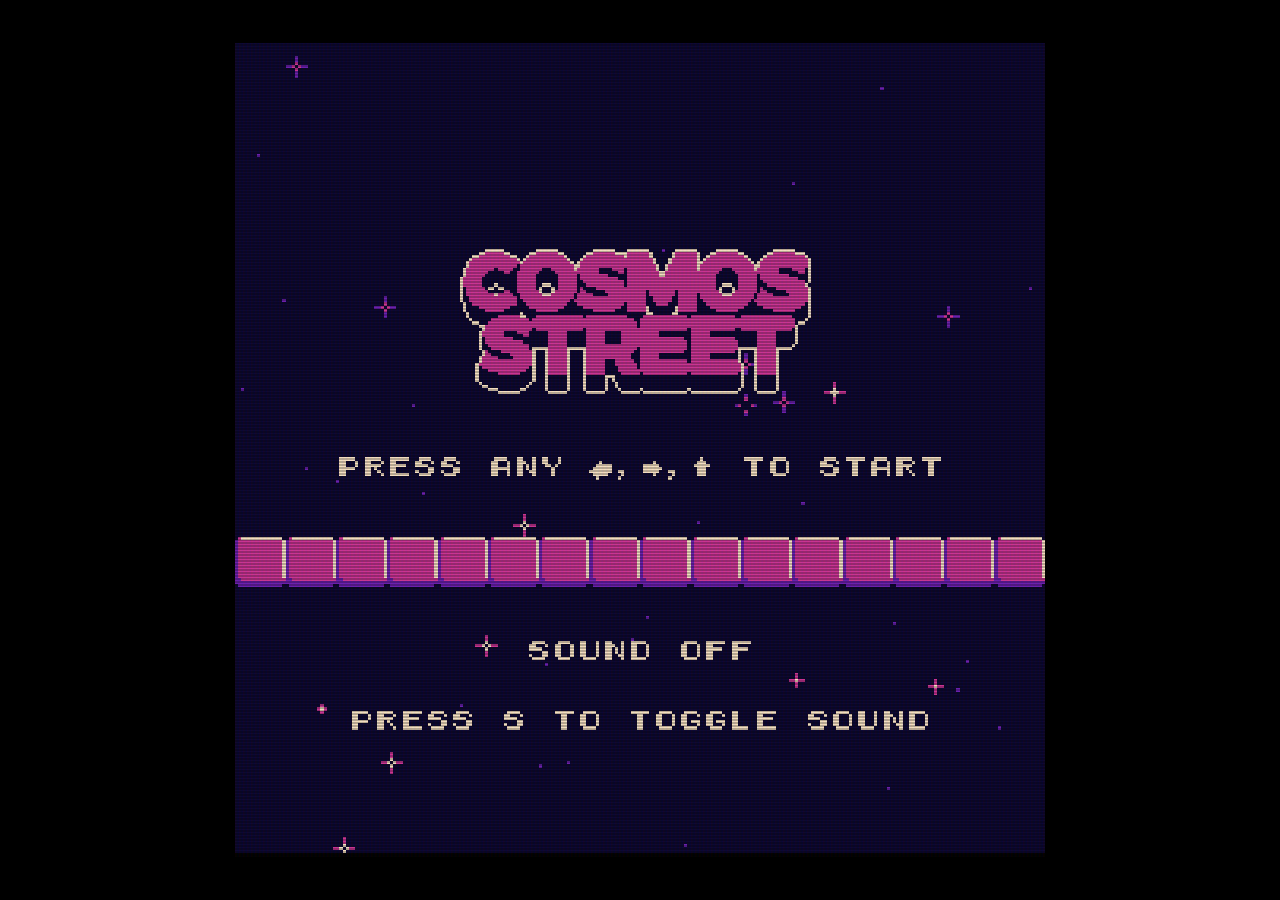
==== index.html @ 02cb6f2f "feat: add dot explosion" ====
<!doctype html>
<html lang="en">
  <head>
    <meta charset="UTF-8" />
    <meta name="viewport" content="width=device-width, initial-scale=1.0" />
    <title>Cosmos Street</title>
    <link rel="stylesheet" href="styles.css" />
    <link rel="icon" type="image/png" href="favicon-32x32.png" sizes="32x32" />
    <link rel="icon" type="image/png" href="favicon-16x16.png" sizes="16x16" />
  </head>
  <body>
    <div class="game">
      <div class="crt-container">
        <div class="crt">
          <canvas
            id="canvas"
            class="squircle"
            width="256"
            height="256"
          ></canvas>
        </div>
      </div>
      <div class="controls">
        <div class="controls-left">
          <button class="square" id="reset">RESET</button>
          <button class="square">
            <div>
              <svg
                xmlns="http://www.w3.org/2000/svg"
                width="24"
                height="24"
                viewBox="0 0 24 24"
                fill="none"
                stroke="currentColor"
                stroke-width="2"
                stroke-linecap="round"
                stroke-linejoin="round"
                class="lucide lucide-sparkles preview-icon"
              >
                <path
                  d="M11.017 2.814a1 1 0 0 1 1.966 0l1.051 5.558a2 2 0 0 0 1.594 1.594l5.558 1.051a1 1 0 0 1 0 1.966l-5.558 1.051a2 2 0 0 0-1.594 1.594l-1.051 5.558a1 1 0 0 1-1.966 0l-1.051-5.558a2 2 0 0 0-1.594-1.594l-5.558-1.051a1 1 0 0 1 0-1.966l5.558-1.051a2 2 0 0 0 1.594-1.594z"
                />
                <path d="M20 2v4" />
                <path d="M22 4h-4" />
                <circle cx="4" cy="20" r="2" />
              </svg>
            </div>
          </button>
          <button class="square" id="break">
            <div>
              <svg
                width="24"
                height="24"
                viewBox="0 0 24 24"
                fill="none"
                xmlns="http://www.w3.org/2000/svg"
              >
                <path
                  d="M12 19L5 12L12 5"
                  stroke="var(--color-on-surface)"
                  stroke-width="2"
                  stroke-linecap="round"
                  stroke-linejoin="round"
                />
                <path
                  d="M19 12H5"
                  stroke="var(--color-on-surface)"
                  stroke-width="2"
                  stroke-linecap="round"
                  stroke-linejoin="round"
                />
              </svg>
            </div>
          </button>
          <button class="square" id="speed-up">
            <div>
              <svg
                width="24"
                height="24"
                viewBox="0 0 24 24"
                fill="none"
                xmlns="http://www.w3.org/2000/svg"
              >
                <path
                  d="M12 5L19 12L12 19"
                  stroke="var(--color-on-surface)"
                  stroke-width="2"
                  stroke-linecap="round"
                  stroke-linejoin="round"
                />
                <path
                  d="M5 12L19 12"
                  stroke="var(--color-on-surface)"
                  stroke-width="2"
                  stroke-linecap="round"
                  stroke-linejoin="round"
                />
              </svg>
            </div>
          </button>
        </div>
        <div class="controls-right">
          <button class="square" id="toggle-sound">SOUND</button>
          <button class="square">
            <div>
              <svg
                xmlns="http://www.w3.org/2000/svg"
                width="24"
                height="24"
                viewBox="0 0 24 24"
                fill="none"
                stroke="currentColor"
                stroke-width="2"
                stroke-linecap="round"
                stroke-linejoin="round"
                class="lucide lucide-zap preview-icon"
              >
                <path
                  d="M15.914 4a1.5 1.5 0 00-2.474-1.561l-9 9A1.5 1.5 0 005.5 14h4.002a.5.5 0 01.471.666L8.086 20a1.5 1.5 0 002.475 1.56l9-9A1.5 1.5 0 0018.5 10h-3.997a.5.5 0 01-.472-.667z"
                />
              </svg>
            </div>
          </button>
          <button class="square" id="pause">PAUSE</button>
          <button class="square" id="jump">
            <div>
              <svg
                width="24"
                height="24"
                viewBox="0 0 24 24"
                fill="none"
                xmlns="http://www.w3.org/2000/svg"
              >
                <path
                  d="M5 12L12 5L19 12"
                  stroke="var(--color-on-surface)"
                  stroke-width="2"
                  stroke-linecap="round"
                  stroke-linejoin="round"
                />
                <path
                  d="M12 19L12 5"
                  stroke="var(--color-on-surface)"
                  stroke-width="2"
                  stroke-linecap="round"
                  stroke-linejoin="round"
                />
              </svg>
            </div>
          </button>
        </div>
      </div>
    </div>
    <script src="src/system.js"></script>
    <script src="src/player.js"></script>
    <script src="src/title.js"></script>
    <script src="src/star.js"></script>
    <script src="src/platforms.js"></script>
    <script src="src/sparkles.js"></script>
    <script src="src/angel.js"></script>
    <script src="src/egg.js"></script>
    <script src="src/enemies.js"></script>
    <script src="src/electricity.js"></script>
    <script src="src/electric-explosion.js"></script>
    <script src="src/dot-explosion.js"></script>
    <script src="src/input.js"></script>
    <script src="src/game.js"></script>
    <script src="src/main.js"></script>
    <script src="src/debug.js"></script>
    <script src="src/tests.js"></script>
  </body>
</html>
---- styles.css ----
:root {
  --border-radius: 4px;
  --color-background: #000;
  --color-surface--100: #faf2e6;
  --color-surface--200: #e0d8cc;
  --color-on-surface: hsl(236, 18%, 30%);
  --color-sound-on: hsl(99, 97%, 45%);
  --color-key-orange: #f26d45;
  --color-key-orange-pressed: #de5c35;
  --color-key-blue: #3a6ef5;
  --color-key-blue-pressed: #2f5cd6;
  --color-key-red: #e03131;
  --color-key-red-pressed: #c42828;
  --color-key-yellow: #ffd401;
  --color-key-yellow-pressed: #e6c000;
  --nominal-size: 4.2rem;
}

/* Disable long-press callout menu (Safari) */
* {
  -webkit-touch-callout: none;
  -webkit-user-select: none;
  user-select: none;
}

html,
body {
  padding: 0;
  margin: 0;
  background-color: black;
}

body {
  position: fixed;
  touch-action: none; /* Prevents touch scroll/zoom gestures */
  overscroll-behavior: none; /* Prevents overscroll bounce on mobile */
  display: flex;
  justify-content: center;
  align-items: center;
  height: 100%;
  width: 100%;
}

.game {
  overflow: hidden; /* Prevents scrollbars */
  display: flex;
  justify-content: center;
  align-items: center;
  width: 100%;
  height: 100%;
}

canvas {
  image-rendering: -moz-crisp-edges;
  image-rendering: -webkit-crisp-edges;
  image-rendering: crisp-edges;
  image-rendering: pixelated;
  background-color: #0b0630;
  aspect-ratio: 1;
  width: min(90vw, 90vh);
  height: min(90vw, 90vh);
}

.controls {
  display: none;
  position: absolute;
  width: 100%;
  height: 100%;
  z-index: 100;
}

.controls-left,
.controls-right {
  display: grid;
  grid-template-columns: repeat(2, var(--nominal-size));
  grid-template-rows: repeat(2, var(--nominal-size));
  gap: 0.2rem;
}

.controls-left {
  position: absolute;
  left: 0;
  bottom: 0;
  padding-left: 2rem;
  padding-bottom: 2rem;
}

.controls-right {
  position: absolute;
  right: 0;
  bottom: 0;
  padding-right: 2rem;
  padding-bottom: 2rem;
}

.controls .square {
  background-color: var(--color-surface--100);
  border-radius: var(--border-radius);
  border-color: transparent;
  color: var(--color-on-surface);
  display: inline-block;
  letter-spacing: 0.1em;
  line-height: 1.15;
  font-size: 1rem;
  height: var(--nominal-size);
  width: var(--nominal-size);
  padding: 0.3rem;
  position: relative;
  text-align: center;
  text-decoration: none;
  text-transform: uppercase;
  transition:
    background-color 0.2s,
    color 0.2s,
    transform 0.1s ease;
  font-size: 0.8rem;
  letter-spacing: 0.02em;
}

/* This add the round elevation on the button. Making it look crazy nice.*/
.controls .square::before {
  border-radius: 50%;
  box-shadow: 4px 6px 8px rgba(0, 0, 0, 0.2);
  content: "";
  display: flex;
  height: 85%;
  left: 7.5%;
  position: absolute;
  top: 7.5%;
  width: 85%;
}

/* Button pressed state - scale down to 0.9 */
.controls .square.pressed {
  transform: scale(0.9);
  background-color: var(--color-surface--200);
}

#break,
#speed-up,
#toggle-sound {
  color: #fff;
}

#break path,
#speed-up path {
  stroke: #fff;
}

#jump {
  color: #000;
}

#jump path {
  stroke: #000;
}

#break,
#speed-up {
  background-color: var(--color-key-orange);
}

#break.pressed,
#speed-up.pressed {
  background-color: var(--color-key-orange-pressed);
}

#toggle-sound {
  background-color: var(--color-key-blue);
}

#toggle-sound.pressed {
  background-color: var(--color-key-blue-pressed);
}

#jump {
  background-color: var(--color-key-yellow);
}

#jump.pressed {
  background-color: var(--color-key-yellow-pressed);
}

/* Mobile portrait - touch-first devices in portrait */
@media (max-width: 480px) and (max-height: 960px) and (hover: none) and (pointer: coarse) {
  .game {
    flex-direction: column;
    justify-content: flex-start;
  }
  .crt-container {
    margin-top: 1rem;
  }
  .controls {
    display: block;
    padding: 0 1rem;
  }
}

/* Mobile landscape - touch-first devices in landscape */
@media (max-height: 600px) and (hover: none) and (pointer: coarse) {
  .controls {
    display: flex;
    justify-content: center;
    align-items: center;
    gap: 2rem;
    flex: 1;
    align-self: flex-end;
    padding-bottom: 4rem;
  }
  .controls-left,
  .controls-right {
    padding-right: 2rem;
    padding-left: 2rem;
  }
}

.crt-container {
  position: relative;
  display: flex;
}

/* .crt {
  clip-path: url(#path);
} */

.crt::before {
  content: " ";
  display: block;
  position: absolute;
  top: 0;
  left: 0;
  bottom: 0;
  right: 0;
  background:
    linear-gradient(rgba(18, 16, 16, 0) 50%, rgba(0, 0, 0, 0.25) 50%),
    linear-gradient(
      90deg,
      rgba(255, 0, 0, 0.06),
      rgba(0, 255, 0, 0.02),
      rgba(0, 0, 255, 0.06)
    );
  z-index: 2;
  background-size:
    100% 3px,
    4px 100%;
  pointer-events: none;
}

@keyframes flicker {
  0% {
    opacity: 0.27861;
  }
  5% {
    opacity: 0.34769;
  }
  10% {
    opacity: 0.23604;
  }
  15% {
    opacity: 0.90626;
  }
  20% {
    opacity: 0.18128;
  }
  25% {
    opacity: 0.83891;
  }
  30% {
    opacity: 0.65583;
  }
  35% {
    opacity: 0.67807;
  }
  40% {
    opacity: 0.26559;
  }
  45% {
    opacity: 0.84693;
  }
  50% {
    opacity: 0.96019;
  }
  55% {
    opacity: 0.08594;
  }
  60% {
    opacity: 0.20313;
  }
  65% {
    opacity: 0.71988;
  }
  70% {
    opacity: 0.53455;
  }
  75% {
    opacity: 0.37288;
  }
  80% {
    opacity: 0.71428;
  }
  85% {
    opacity: 0.70419;
  }
  90% {
    opacity: 0.7003;
  }
  95% {
    opacity: 0.36108;
  }
  100% {
    opacity: 0.24387;
  }
}

.crt::after {
  content: " ";
  display: block;
  position: absolute;
  top: 0;
  left: 0;
  bottom: 0;
  right: 0;
  background: rgba(18, 16, 16, 0.1);
  opacity: 0;
  z-index: 2;
  pointer-events: none;
  animation: flicker 0.15s infinite;
}

.squircle {
  --r: 50%; /* between 0% [square] and 50% [squircle] (you can use pixel as well) */

  --_r: clamp(0%, var(--r)/2, 25%);
  --_v: calc(var(--_r) * (1 - sqrt(2) / 4));
  --_p: calc(var(--_v) - var(--_r)/2);
  clip-path: shape(
    from var(--_v) var(--_p),
    curve to 50% 0 with var(--_r) 0,
    curve to calc(100% - var(--_v)) var(--_p) with calc(100% - var(--_r)) 0,
    curve to calc(100% - var(--_p)) var(--_v) with calc(100% - 2 * var(--_p))
      calc(2 * var(--_p)),
    curve to 100% 50% with 100% var(--_r),
    curve to calc(100% - var(--_p)) calc(100% - var(--_v)) with 100%
      calc(100% - var(--_r)),
    curve to calc(100% - var(--_v)) calc(100% - var(--_p)) with
      calc(100% - 2 * var(--_p)) calc(100% - 2 * var(--_p)),
    curve to 50% 100% with calc(100% - var(--_r)) 100%,
    curve to var(--_v) calc(100% - var(--_p)) with var(--_r) 100%,
    curve to var(--_p) calc(100% - var(--_v)) with calc(2 * var(--_p))
      calc(100% - 2 * var(--_p)),
    curve to 0 50% with 0 calc(100% - var(--_r)),
    curve to var(--_p) var(--_v) with 0 var(--_r),
    curve to var(--_v) var(--_p) with calc(2 * var(--_p)) calc(2 * var(--_p))
  );
  aspect-ratio: 1;
}
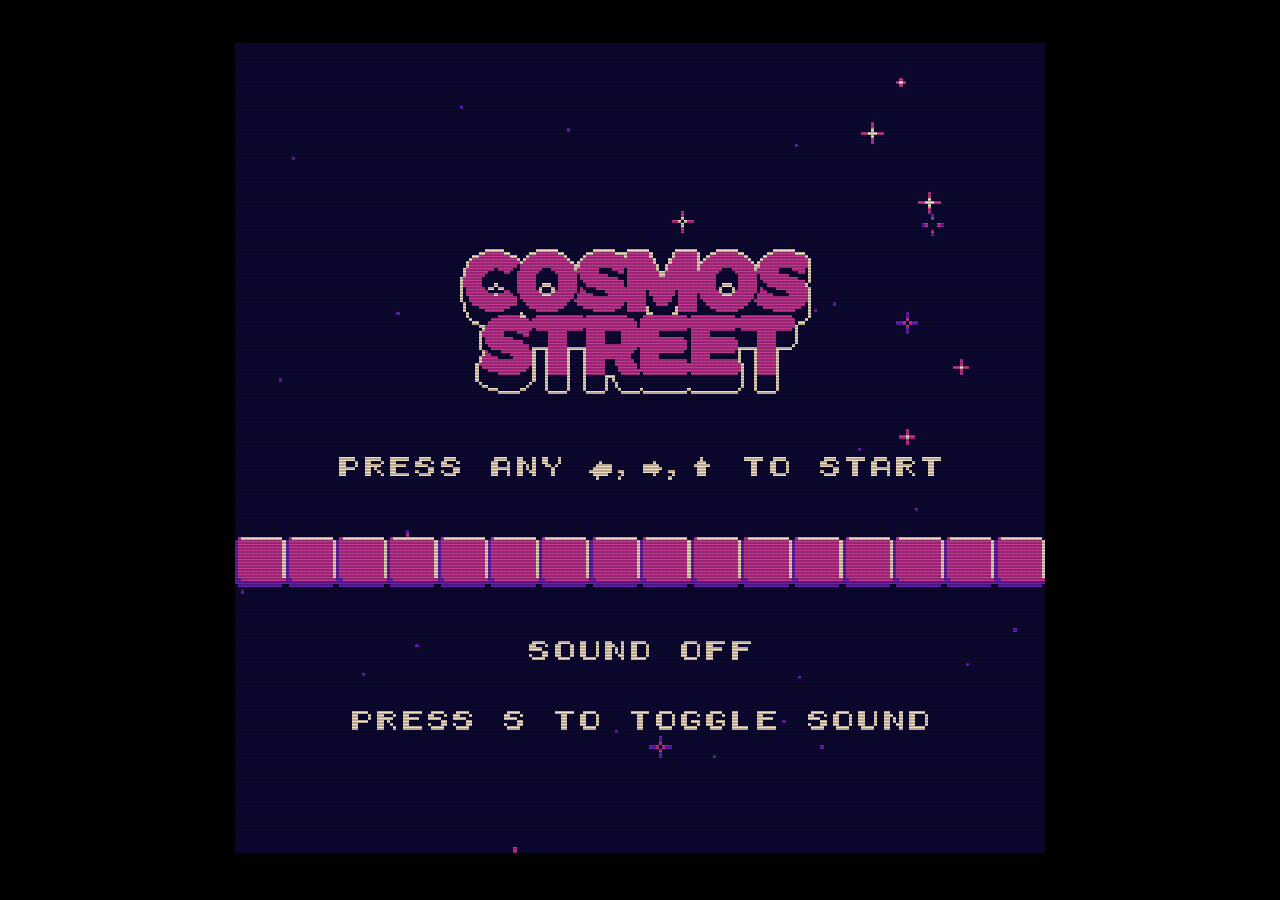
==== commit 8a3a85a2: "refactor: fold feature wiring into the run, only add new features in one place" ====
--- a/index.html
+++ b/index.html
@@ -165,6 +165,7 @@
     <script src="src/dot-explosion.js"></script>
     <script src="src/input.js"></script>
     <script src="src/game.js"></script>
+    <script src="src/run.js"></script>
     <script src="src/main.js"></script>
     <script src="src/debug.js"></script>
     <script src="src/tests.js"></script>
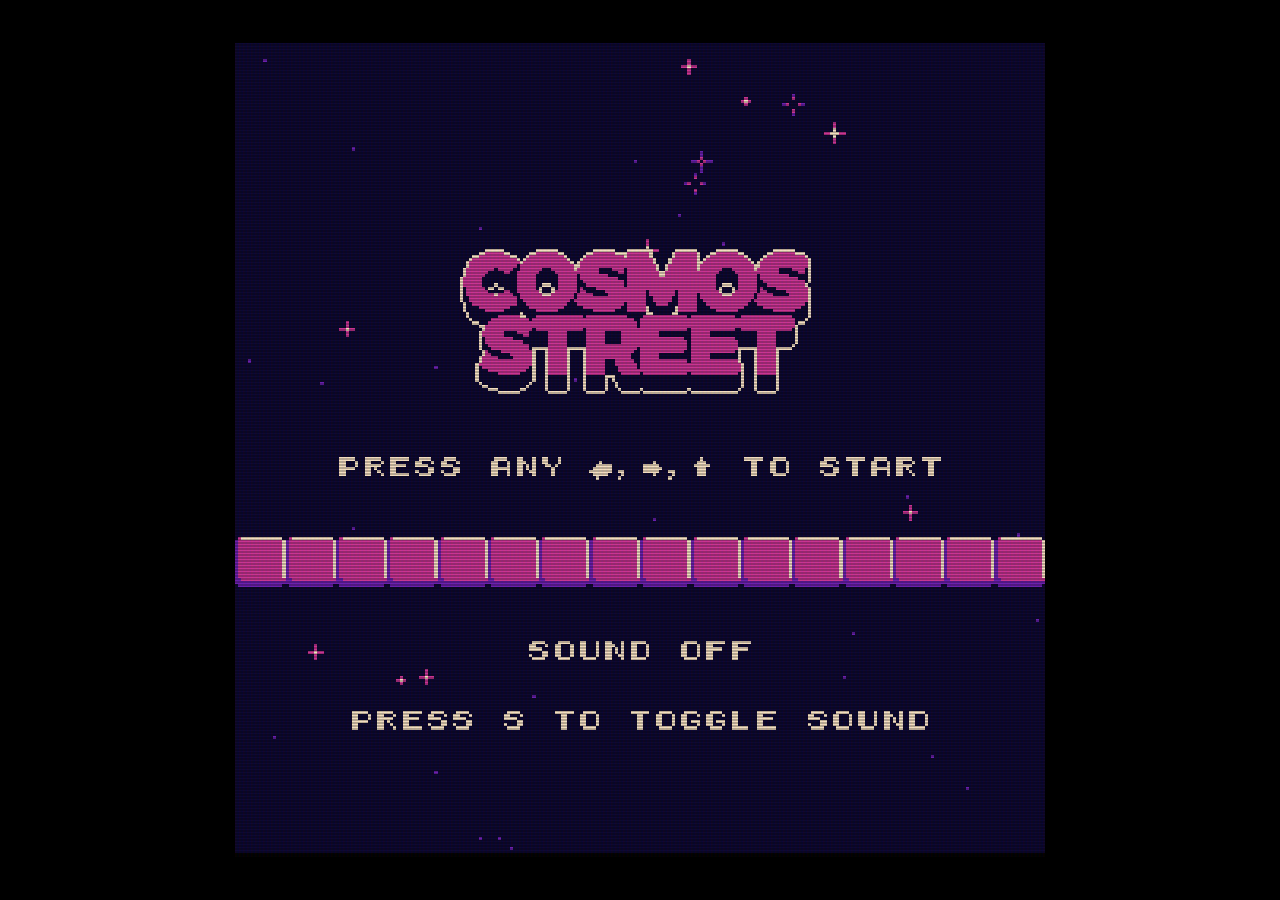
==== commit 84795220: "refactor: align context with names used in code" ====
--- a/index.html
+++ b/index.html
@@ -157,14 +157,14 @@
     <script src="src/star.js"></script>
     <script src="src/platforms.js"></script>
     <script src="src/sparkles.js"></script>
-    <script src="src/angel.js"></script>
-    <script src="src/egg.js"></script>
-    <script src="src/enemies.js"></script>
+    <script src="src/astro-angel.js"></script>
+    <script src="src/cosmic-egg.js"></script>
+    <script src="src/relic-telly.js"></script>
     <script src="src/electricity.js"></script>
     <script src="src/electric-explosion.js"></script>
     <script src="src/dot-explosion.js"></script>
     <script src="src/input.js"></script>
-    <script src="src/game.js"></script>
+    <script src="src/scene.js"></script>
     <script src="src/run.js"></script>
     <script src="src/main.js"></script>
     <script src="src/debug.js"></script>
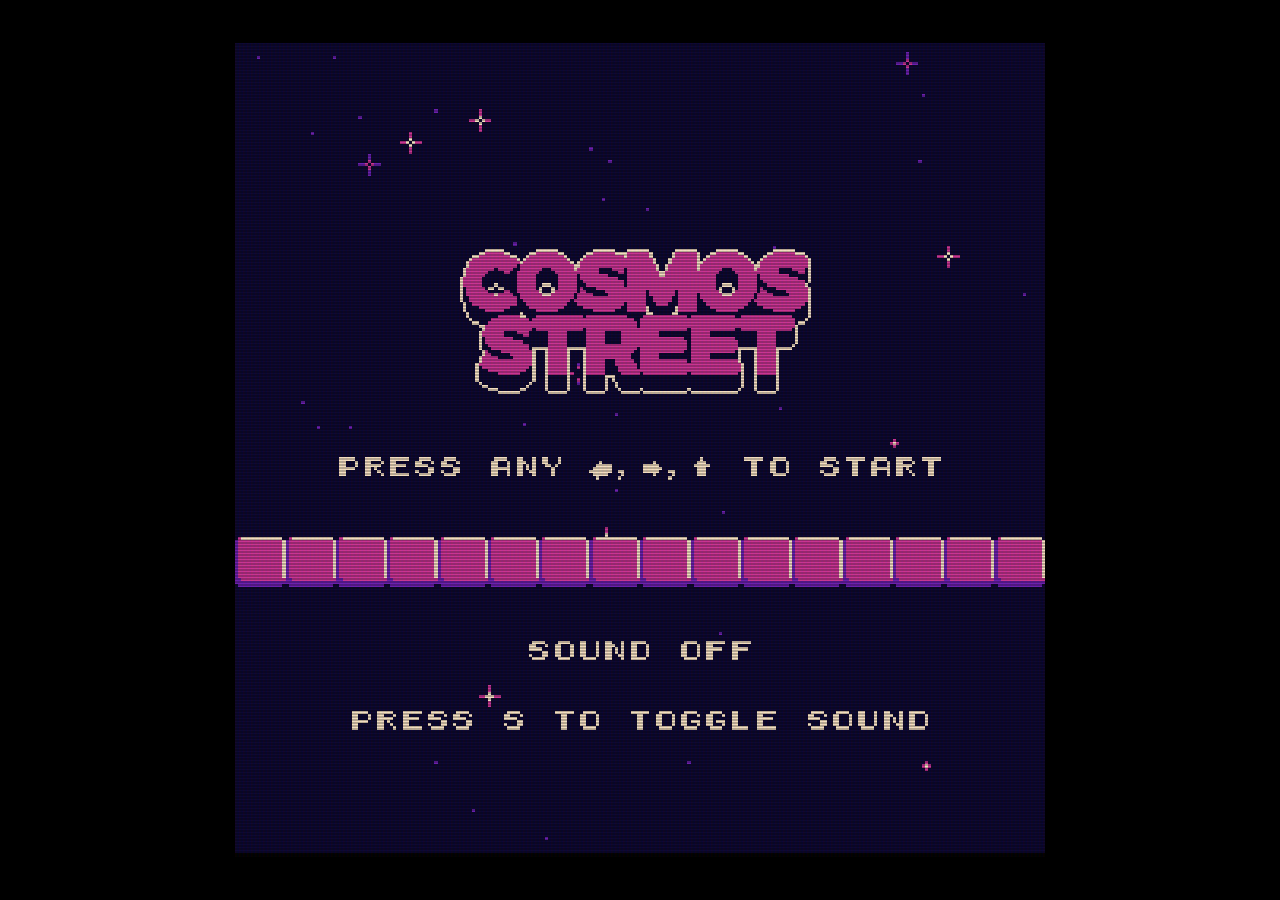
==== commit c92d7c06: "refactor: rename dot-explosion to cosmic-egg-explosion, cause that is what it is" ====
--- a/index.html
+++ b/index.html
@@ -162,7 +162,7 @@
     <script src="src/relic-telly.js"></script>
     <script src="src/electricity.js"></script>
     <script src="src/electric-explosion.js"></script>
-    <script src="src/dot-explosion.js"></script>
+    <script src="src/cosmic-egg-explosion.js"></script>
     <script src="src/input.js"></script>
     <script src="src/scene.js"></script>
     <script src="src/run.js"></script>
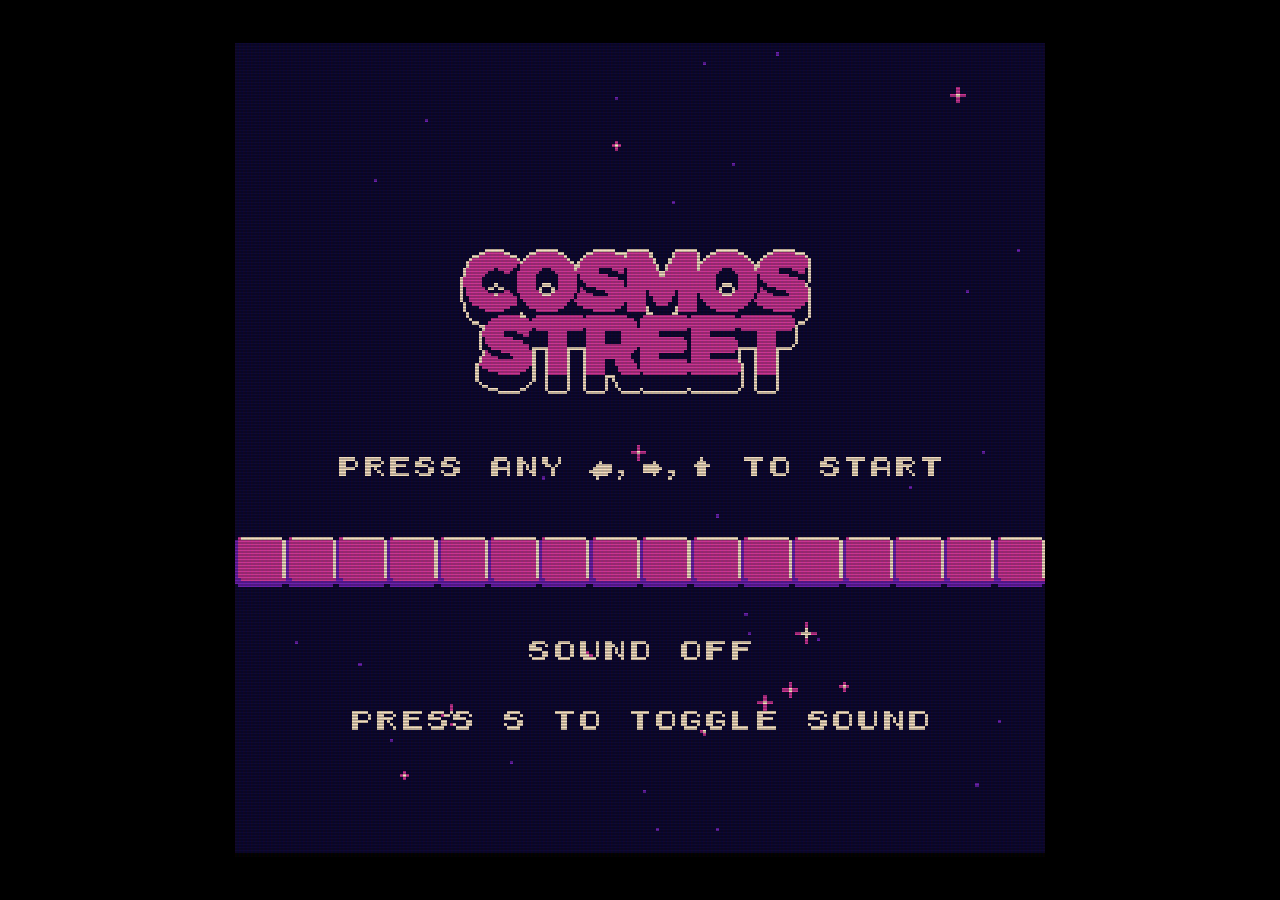
==== commit 4e62f24f: "refactor: rename electric-explosion to relic-telly-explosions, casue that is what it is" ====
--- a/index.html
+++ b/index.html
@@ -161,7 +161,7 @@
     <script src="src/cosmic-egg.js"></script>
     <script src="src/relic-telly.js"></script>
     <script src="src/electricity.js"></script>
-    <script src="src/electric-explosion.js"></script>
+    <script src="src/relic-telly-explosion.js"></script>
     <script src="src/cosmic-egg-explosion.js"></script>
     <script src="src/input.js"></script>
     <script src="src/scene.js"></script>
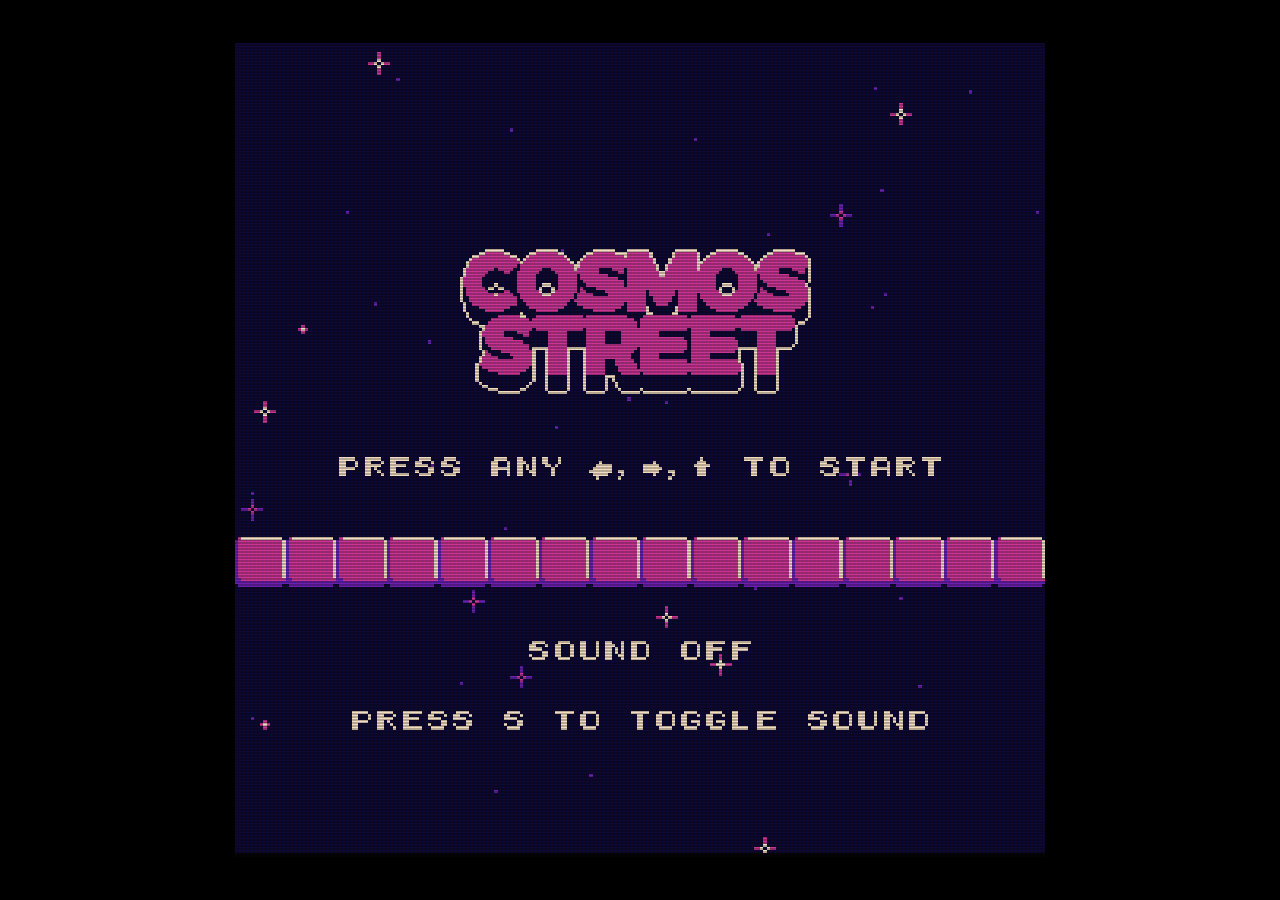
==== commit 9e07949f: "refactor: rename system and main to engine and game to align with proper video game vocabulary" ====
--- a/index.html
+++ b/index.html
@@ -151,7 +151,7 @@
         </div>
       </div>
     </div>
-    <script src="src/system.js"></script>
+    <script src="src/engine.js"></script>
     <script src="src/player.js"></script>
     <script src="src/title.js"></script>
     <script src="src/star.js"></script>
@@ -166,7 +166,7 @@
     <script src="src/input.js"></script>
     <script src="src/scene.js"></script>
     <script src="src/run.js"></script>
-    <script src="src/main.js"></script>
+    <script src="src/game.js"></script>
     <script src="src/debug.js"></script>
     <script src="src/tests.js"></script>
   </body>
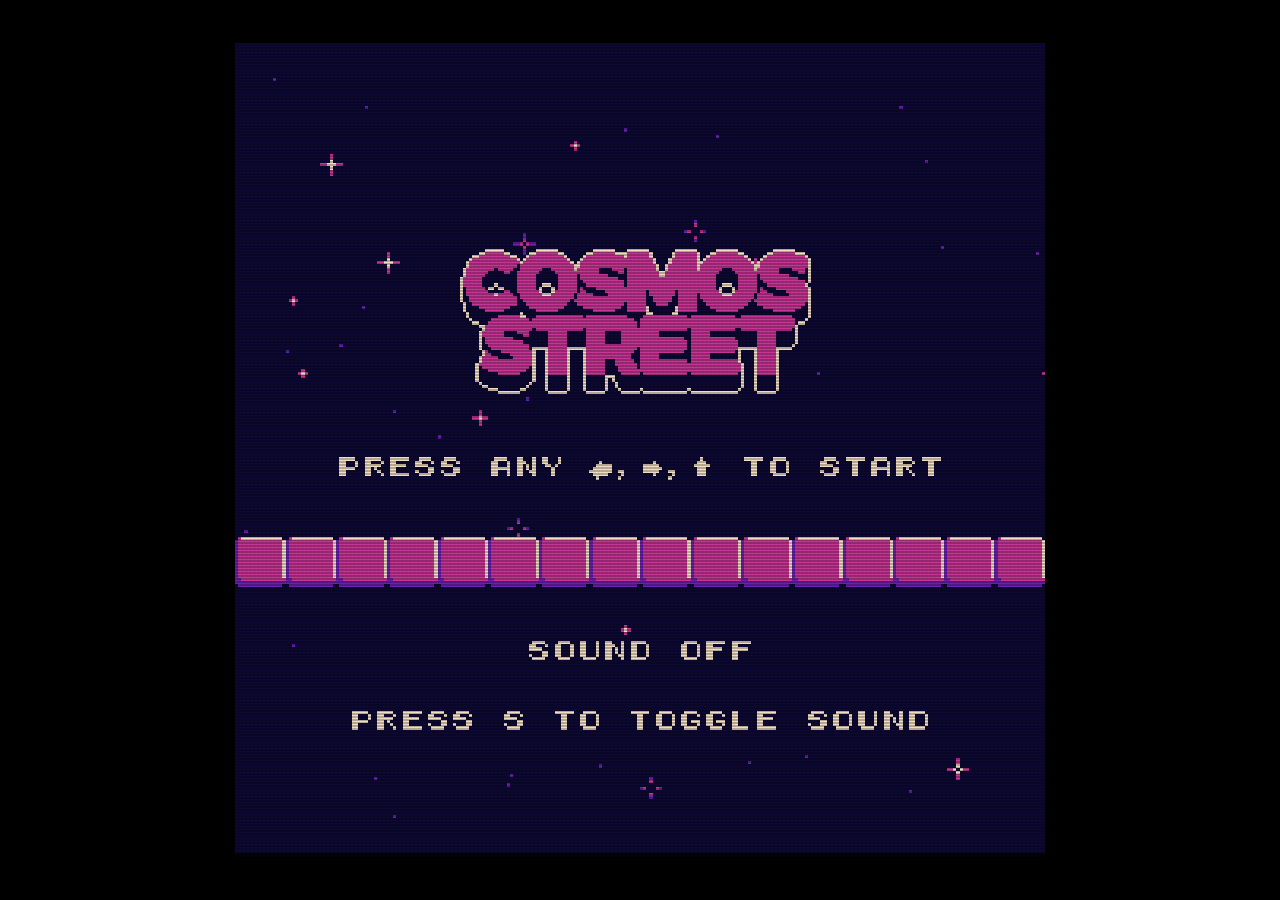
==== commit c5f2ae25: "feat: add compulsion sfx" ====
--- a/index.html
+++ b/index.html
@@ -163,6 +163,7 @@
     <script src="src/electricity.js"></script>
     <script src="src/relic-telly-explosion.js"></script>
     <script src="src/cosmic-egg-explosion.js"></script>
+    <script src="src/compulsion.js"></script>
     <script src="src/input.js"></script>
     <script src="src/scene.js"></script>
     <script src="src/run.js"></script>
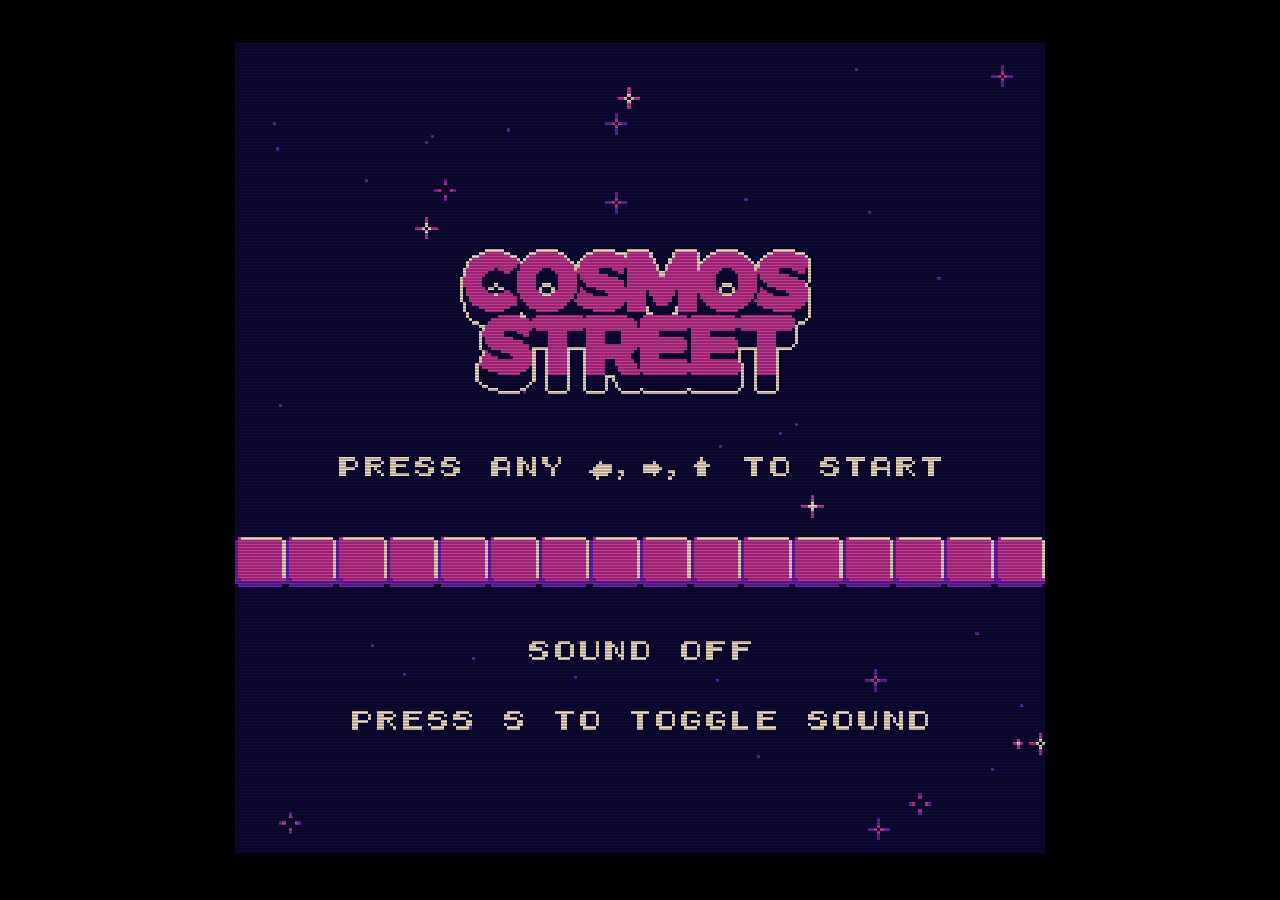
==== commit ccca1858: "refactor: rename combustion to plume, better word, remove test from scripts" ====
--- a/index.html
+++ b/index.html
@@ -163,12 +163,11 @@
     <script src="src/electricity.js"></script>
     <script src="src/relic-telly-explosion.js"></script>
     <script src="src/cosmic-egg-explosion.js"></script>
-    <script src="src/compulsion.js"></script>
+    <script src="src/plume.js"></script>
     <script src="src/input.js"></script>
     <script src="src/scene.js"></script>
     <script src="src/run.js"></script>
     <script src="src/game.js"></script>
     <script src="src/debug.js"></script>
-    <script src="src/tests.js"></script>
   </body>
 </html>
